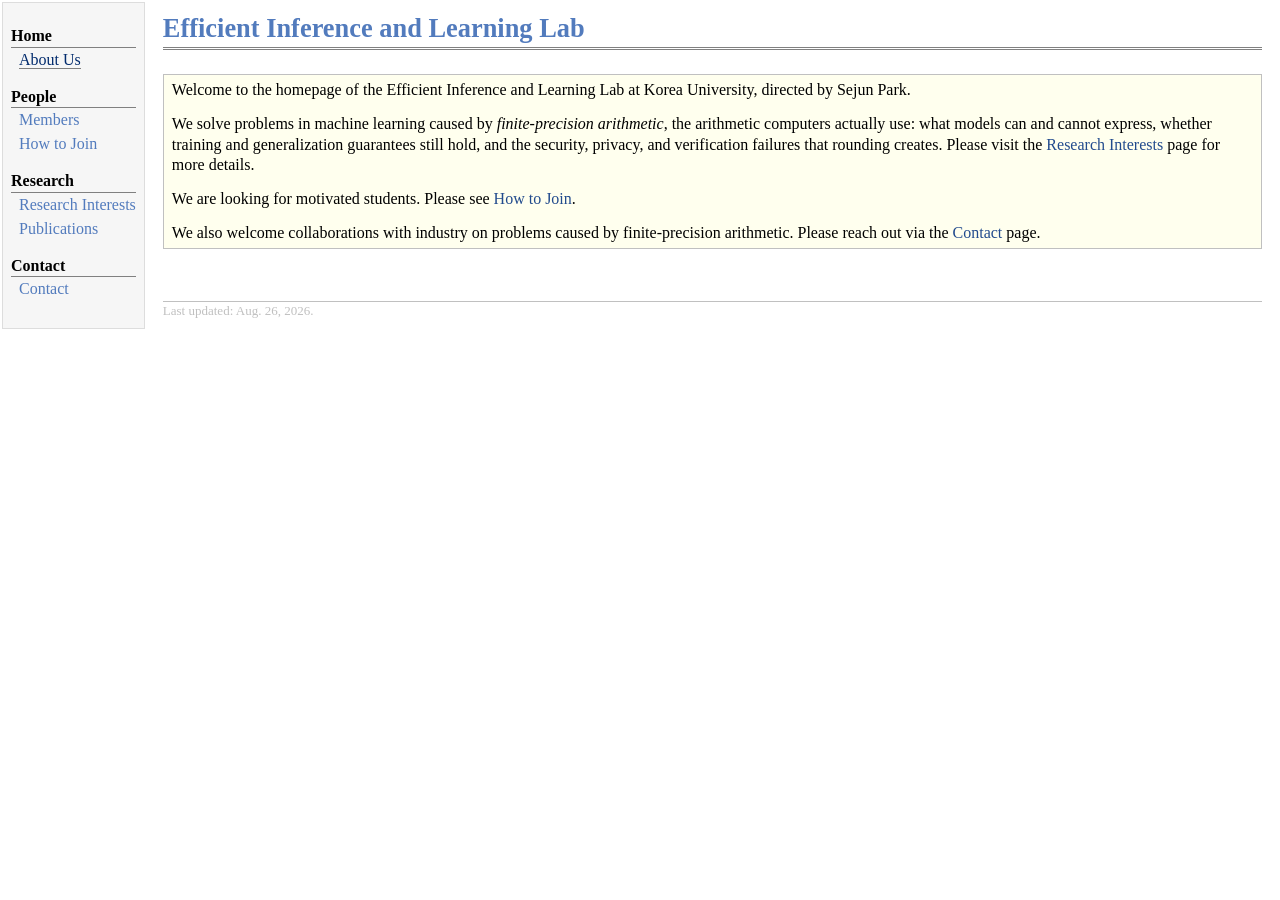
==== index.html @ c4d0ae03 "Initial commit: lab website Co-Authored-By: Claude Fable 5 <noreply@anthropic.com>" ====
<!DOCTYPE html PUBLIC "-//W3C//DTD XHTML 1.1//EN"
  "http://www.w3.org/TR/xhtml11/DTD/xhtml11.dtd">
<html xmlns="http://www.w3.org/1999/xhtml" xml:lang="en">
<head>
<meta http-equiv="Content-Type" content="text/html;charset=utf-8" />
<meta name="description" content="Efficient Inference and Learning Lab at Korea University, directed by Sejun Park. We solve machine learning problems caused by finite-precision arithmetic, such as floating-point operations: expressivity, training, generalization, security, privacy, and verification." />
<link rel="stylesheet" href="jemdoc.css" type="text/css" />
<link rel="icon" type="image/svg+xml" href="favicon.svg" />
<title>Efficient Inference and Learning Lab</title>
</head>
<body>
<table summary="Table for page layout." id="tlayout">
<tr valign="top">
<td id="layout-menu">
<div class="menu-category">Home</div>
<div class="menu-item"><a href="index.html" class="current">About&nbsp;Us</a></div>
<div class="menu-category">People</div>
<div class="menu-item"><a href="people.html">Members</a></div>
<div class="menu-item"><a href="join.html">How&nbsp;to&nbsp;Join</a></div>
<div class="menu-category">Research</div>
<div class="menu-item"><a href="research.html">Research&nbsp;Interests</a></div>
<div class="menu-item"><a href="publications.html">Publications</a></div>
<div class="menu-category">Contact</div>
<div class="menu-item"><a href="contact.html">Contact</a></div>
</td>
<td id="layout-content">
<div id="toptitle">
<h1>Efficient Inference and Learning Lab</h1>
</div>
<div class="infoblock">
<div class="blocktitle"></div>
<div class="blockcontent">
<p>Welcome to the homepage of the Efficient Inference and Learning Lab at Korea University, directed by Sejun Park.</p>
<p>We solve problems in machine learning caused by <i>finite-precision arithmetic</i>, the arithmetic computers actually use: what models can and cannot express, whether training and generalization guarantees still hold, and the security, privacy, and verification failures that rounding creates. Please visit the <a href="research.html">Research Interests</a> page for more details.</p>
<p>We are looking for motivated students. Please see <a href="join.html">How to Join</a>.</p>
<p>We also welcome collaborations with industry on problems caused by finite-precision arithmetic. Please reach out via the <a href="contact.html">Contact</a> page.</p>
</div></div>
<div id="footer">
<div id="footer-text">
Last updated: Aug. 26, 2026.
</div>
</div>
</td>
</tr>
</table>
</body>
</html>
---- jemdoc.css ----
﻿/* Default css file for jemdoc. */

table#tlayout {
    border: none;
    border-collapse: separate;
    background: white;
}

body {
	background: white;
	font-family: Georgia, serif;
	padding-bottom: 8px;
	margin: 0;
}

#layout-menu {
	background: #f6f6f6;
	border: 1px solid #dddddd;
	padding-top: 0.5em;
	padding-left: 8px;
	padding-right: 8px;
	font-size: 1.0em;
	width: auto;
	white-space: nowrap;
    text-align: left;
    vertical-align: top;
}

#layout-menu td {
	background: #f4f4f4;
    vertical-align: top;
}

#layout-content {
	padding-top: 0.0em;
	padding-left: 1.0em;
	padding-right: 1.0em;
    border: none;
    background: white;
    text-align: left;
    vertical-align: top;
}

#layout-menu a {
	line-height: 1.5em;
	margin-left: 0.5em;
}

tt {
    background: #ffffdd;
}

pre, tt {
	font-size: 90%;
	font-family: monaco, monospace;
}

a, a > tt {
	color: #224b8d;
	text-decoration: none;
}

a:hover {
	border-bottom: 1px gray dotted;
}

#layout-menu a.current:link, #layout-menu a.current:visited {
	color: #022b6d;
	border-bottom: 1px gray solid;
}
#layout-menu a:link, #layout-menu a:visited, #layout-menu a:hover {
	color: #527bbd;
	text-decoration: none;
}
#layout-menu a:hover {
	text-decoration: none;
}

div.menu-category {
	border-bottom: 1px solid gray;
	margin-top: 0.8em;
	padding-top: 0.2em;
	padding-bottom: 0.1em;
	font-weight: bold;
}

div.menu-item {
	padding-left: 16px;
	text-indent: -16px;
}

div#toptitle {
	padding-bottom: 0.2em;
	margin-bottom: 1.5em;
	border-bottom: 3px double gray;
}

/* Reduce space if we begin the page with a title. */
div#toptitle + h2, div#toptitle + h3 {
	margin-top: -0.7em;
}

div#subtitle {
	margin-top: 0.0em;
	margin-bottom: 0.0em;
	padding-top: 0em;
	padding-bottom: 0.1em;
}

em {
	font-style: italic;
}

strong {
	font-weight: bold;
}


h1, h2, h3 {
	color: #527bbd;
	margin-top: 0.7em;
	margin-bottom: 0.3em;
	padding-bottom: 0.2em;
	line-height: 1.0;
	padding-top: 0.5em;
	border-bottom: 1px solid #aaaaaa;
}

h1 {
	font-size: 165%;
}

h2 {
	padding-top: 0.8em;
	font-size: 125%;
}

h2 + h3 {
    padding-top: 0.2em;
}

h3 {
	font-size: 110%;
	border-bottom: none;
}

p {
	margin-top: 0.0em;
	margin-bottom: 0.8em;
	padding: 0;
	line-height: 1.3;
}

pre {
	padding: 0;
	margin: 0;
}

div#footer {
	font-size: small;
	border-top: 1px solid #c0c0c0;
	padding-top: 0.1em;
	margin-top: 4.0em;
	color: #c0c0c0;
}

div#footer a {
	color: #80a0b0;
}

div#footer-text {
	float: left;
	padding-bottom: 8px;
}

ul, ol, dl {
	margin-top: 0.2em;
	padding-top: 0;
	margin-bottom: 0.8em;
}

dt {
	margin-top: 0.5em;
	margin-bottom: 0;
}

dl {
	margin-left: 20px;
}

dd {
	color: #222222;
}

dd > *:first-child {
	margin-top: 0;
}

ul {
	list-style-position: outside;
	list-style-type: square;
}

p + ul, p + ol {
	margin-top: -0.5em;
}

li ul, li ol {
	margin-top: -0.3em;
}

ol {
	list-style-position: outside;
	list-style-type: decimal;
}

li p, dd p {
	margin-bottom: 0.3em;
}


ol ol {
	list-style-type: lower-alpha;
}

ol ol ol {
	list-style-type: lower-roman;
}

p + div.codeblock {
	margin-top: -0.6em;
}

div.codeblock, div.infoblock {
	margin-right: 0%;
	margin-top: 1.2em;
	margin-bottom: 1.3em;
}

div.blocktitle {
	font-weight: bold;
	color: #cd7b62;
	margin-top: 1.2em;
	margin-bottom: 0.1em;
}

div.blockcontent {
	border: 1px solid silver;
	padding: 0.3em 0.5em;
}

div.infoblock > div.blockcontent {
	background: #ffffee;
}

div.blockcontent p + ul, div.blockcontent p + ol {
	margin-top: 0.4em;
}

div.infoblock p {
	margin-bottom: 0em;
}

div.infoblock li p, div.infoblock dd p {
	margin-bottom: 0.5em;
}

div.infoblock p + p {
	margin-top: 0.8em;
}

div.codeblock > div.blockcontent {
	background: #f6f6f6;
}

span.pycommand {
	color: #000070;
}

span.statement {
	color: #008800;
}
span.builtin {
	color: #000088;
}
span.special {
	color: #990000;
}
span.operator {
	color: #880000;
}
span.error {
	color: #aa0000;
}
span.comment, span.comment > *, span.string, span.string > * {
	color: #606060;
}

@media print {
	#layout-menu { display: none; }
}

#fwtitle {
	margin: 2px;
}

#fwtitle #toptitle {
	padding-left: 0.5em;
	margin-bottom: 0.5em;
}

#layout-content h1:first-child, #layout-content h2:first-child, #layout-content h3:first-child {
	margin-top: -0.7em;
}

div#toptitle h1, #layout-content div#toptitle h1 {
	margin-bottom: 0.0em;
	padding-bottom: 0.1em;
	padding-top: 0;
	margin-top: 0.5em;
	border-bottom: none;
}

img.eq {
	padding: 0;
	padding-left: 0.1em;
	padding-right: 0.1em;
	margin: 0;
}

img.eqwl {
	padding-left: 2em;
	padding-top: 0.6em;
	padding-bottom: 0.2em;
	margin: 0;
}

table {
    border: 2px solid black;
    border-collapse: collapse;
}

td {
    padding: 2px;
    padding-left: 0.5em;
    padding-right: 0.5em;
    text-align: center;
    border: 1px solid gray;
}

table + table {
    margin-top: 1em;
}

tr.heading {
    font-weight: bold;
    border-bottom: 2px solid black;
}

img {
    border: none;
}

table.imgtable, table.imgtable td {
    border: none;
    text-align: left;
}
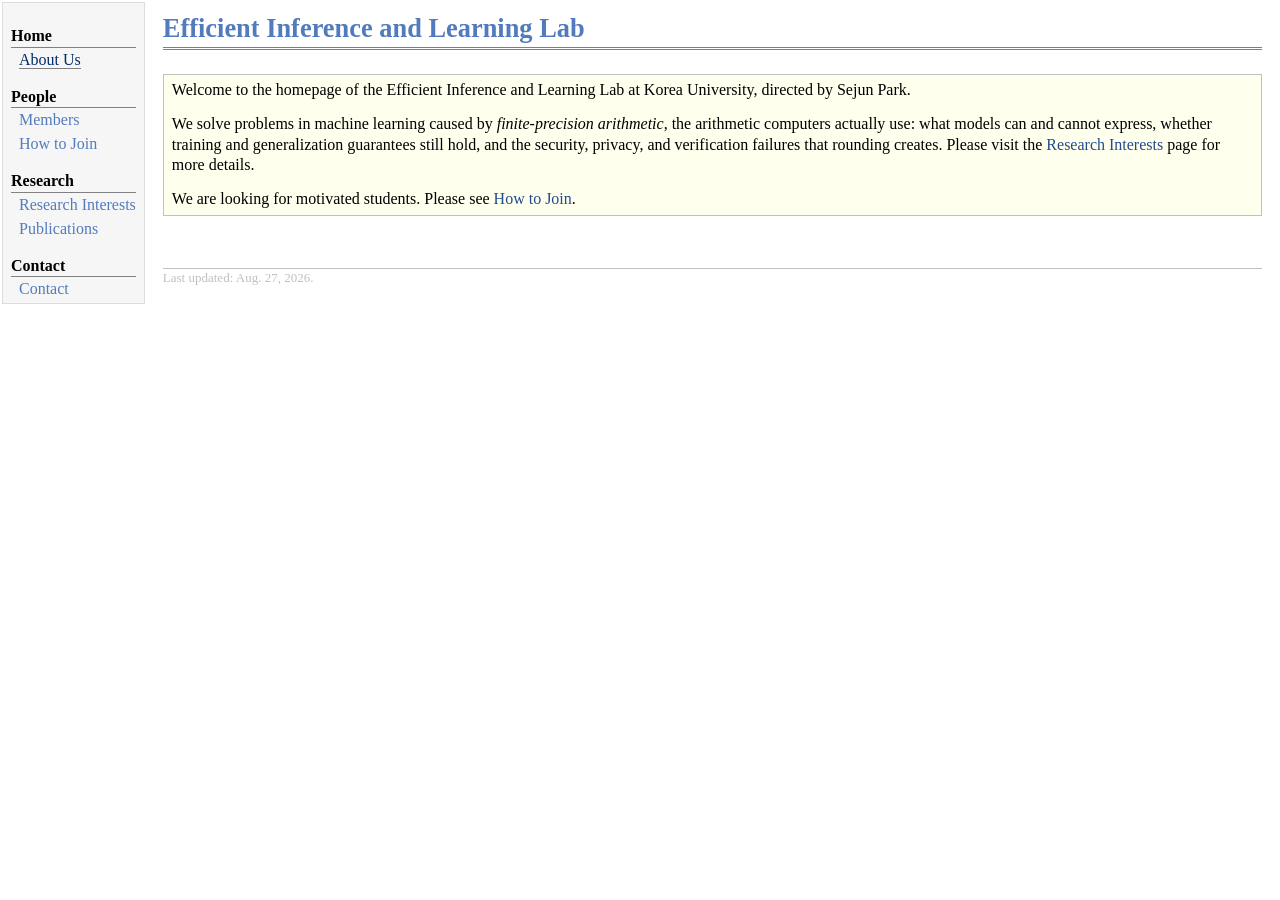
==== commit 5b07f1ea: "Remove industry collaboration sentences from About Us and Contact Co-Authored-By: Claude Fable 5 <no" ====
--- a/index.html
+++ b/index.html
@@ -33,11 +33,10 @@
 <p>Welcome to the homepage of the Efficient Inference and Learning Lab at Korea University, directed by Sejun Park.</p>
 <p>We solve problems in machine learning caused by <i>finite-precision arithmetic</i>, the arithmetic computers actually use: what models can and cannot express, whether training and generalization guarantees still hold, and the security, privacy, and verification failures that rounding creates. Please visit the <a href="research.html">Research Interests</a> page for more details.</p>
 <p>We are looking for motivated students. Please see <a href="join.html">How to Join</a>.</p>
-<p>We also welcome collaborations with industry on problems caused by finite-precision arithmetic. Please reach out via the <a href="contact.html">Contact</a> page.</p>
 </div></div>
 <div id="footer">
 <div id="footer-text">
-Last updated: Aug. 26, 2026.
+Last updated: Aug. 27, 2026.
 </div>
 </div>
 </td>
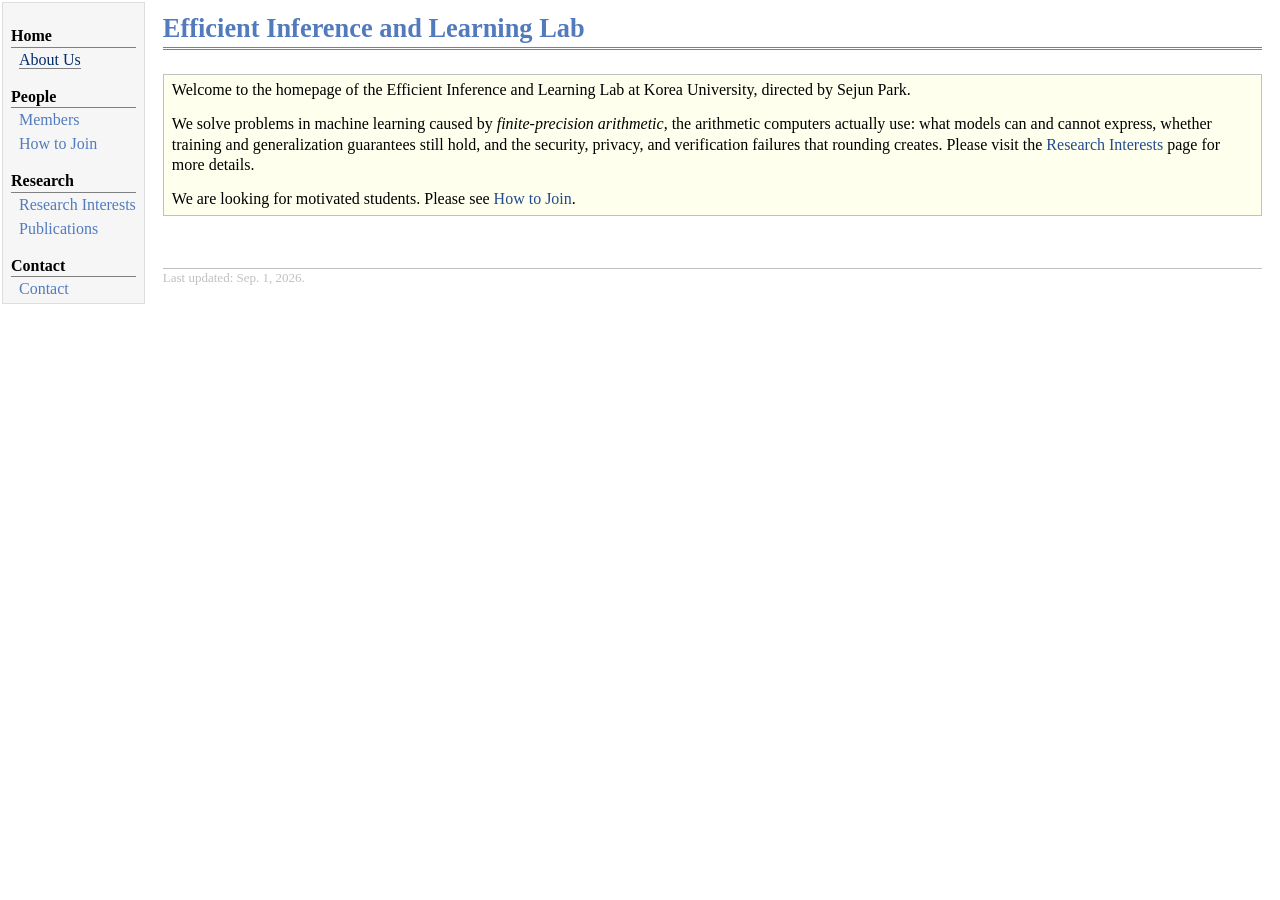
==== commit 3b2f8c93: "Bump last-updated date to Sep. 1, 2026 Co-Authored-By: Claude Fable 5 <noreply@anthropic.com>" ====
--- a/index.html
+++ b/index.html
@@ -36,7 +36,7 @@
 </div></div>
 <div id="footer">
 <div id="footer-text">
-Last updated: Aug. 27, 2026.
+Last updated: Sep. 1, 2026.
 </div>
 </div>
 </td>
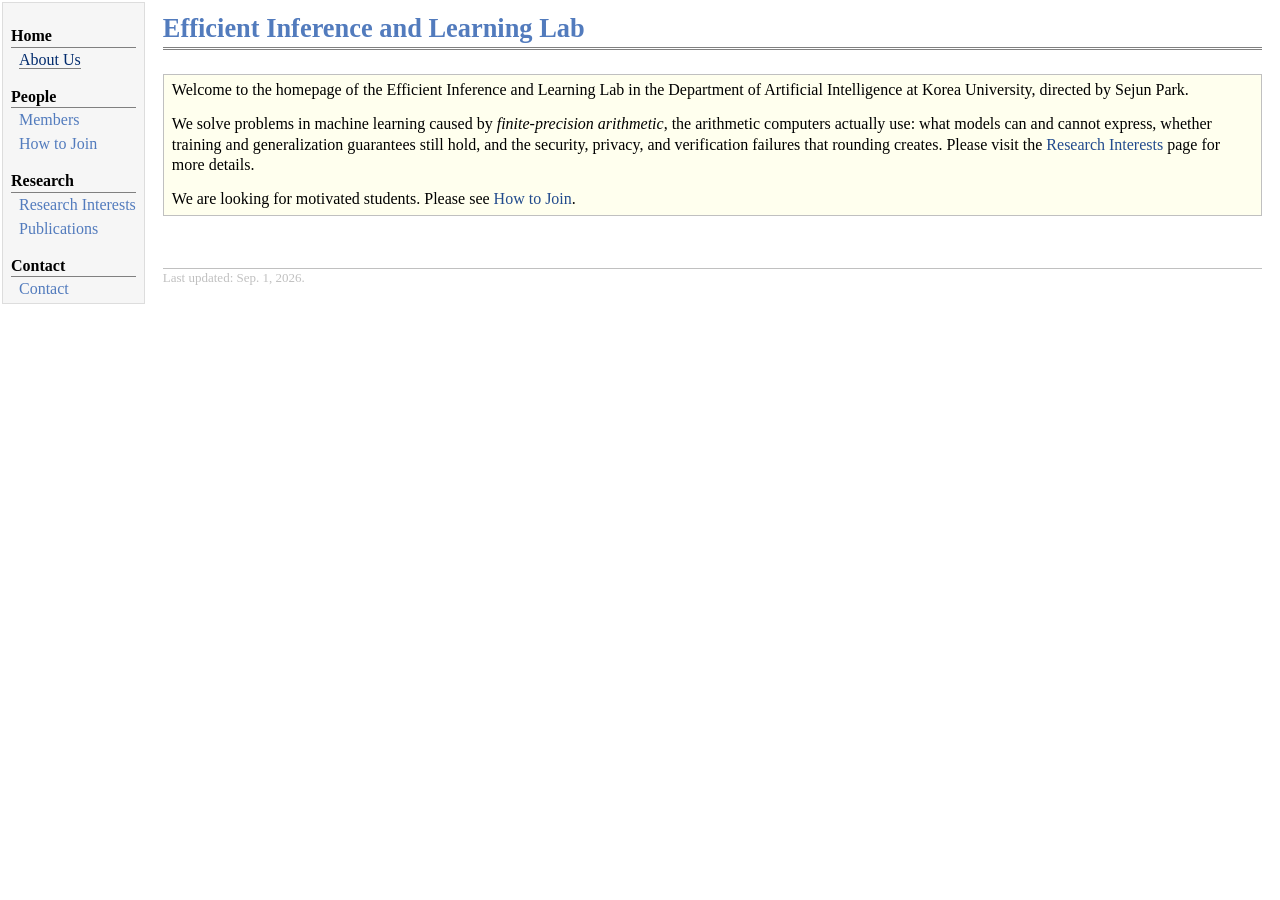
==== commit 19a4551d: "State department affiliation on the front page Co-Authored-By: Claude Fable 5 <noreply@anthropic.com" ====
--- a/index.html
+++ b/index.html
@@ -3,7 +3,7 @@
 <html xmlns="http://www.w3.org/1999/xhtml" xml:lang="en">
 <head>
 <meta http-equiv="Content-Type" content="text/html;charset=utf-8" />
-<meta name="description" content="Efficient Inference and Learning Lab at Korea University, directed by Sejun Park. We solve machine learning problems caused by finite-precision arithmetic, such as floating-point operations: expressivity, training, generalization, security, privacy, and verification." />
+<meta name="description" content="Efficient Inference and Learning Lab in the Department of Artificial Intelligence at Korea University, directed by Sejun Park. We solve machine learning problems caused by finite-precision arithmetic, such as floating-point operations: expressivity, training, generalization, security, privacy, and verification." />
 <link rel="stylesheet" href="jemdoc.css" type="text/css" />
 <link rel="icon" type="image/svg+xml" href="favicon.svg" />
 <title>Efficient Inference and Learning Lab</title>
@@ -30,7 +30,7 @@
 <div class="infoblock">
 <div class="blocktitle"></div>
 <div class="blockcontent">
-<p>Welcome to the homepage of the Efficient Inference and Learning Lab at Korea University, directed by Sejun Park.</p>
+<p>Welcome to the homepage of the Efficient Inference and Learning Lab in the Department of Artificial Intelligence at Korea University, directed by Sejun Park.</p>
 <p>We solve problems in machine learning caused by <i>finite-precision arithmetic</i>, the arithmetic computers actually use: what models can and cannot express, whether training and generalization guarantees still hold, and the security, privacy, and verification failures that rounding creates. Please visit the <a href="research.html">Research Interests</a> page for more details.</p>
 <p>We are looking for motivated students. Please see <a href="join.html">How to Join</a>.</p>
 </div></div>
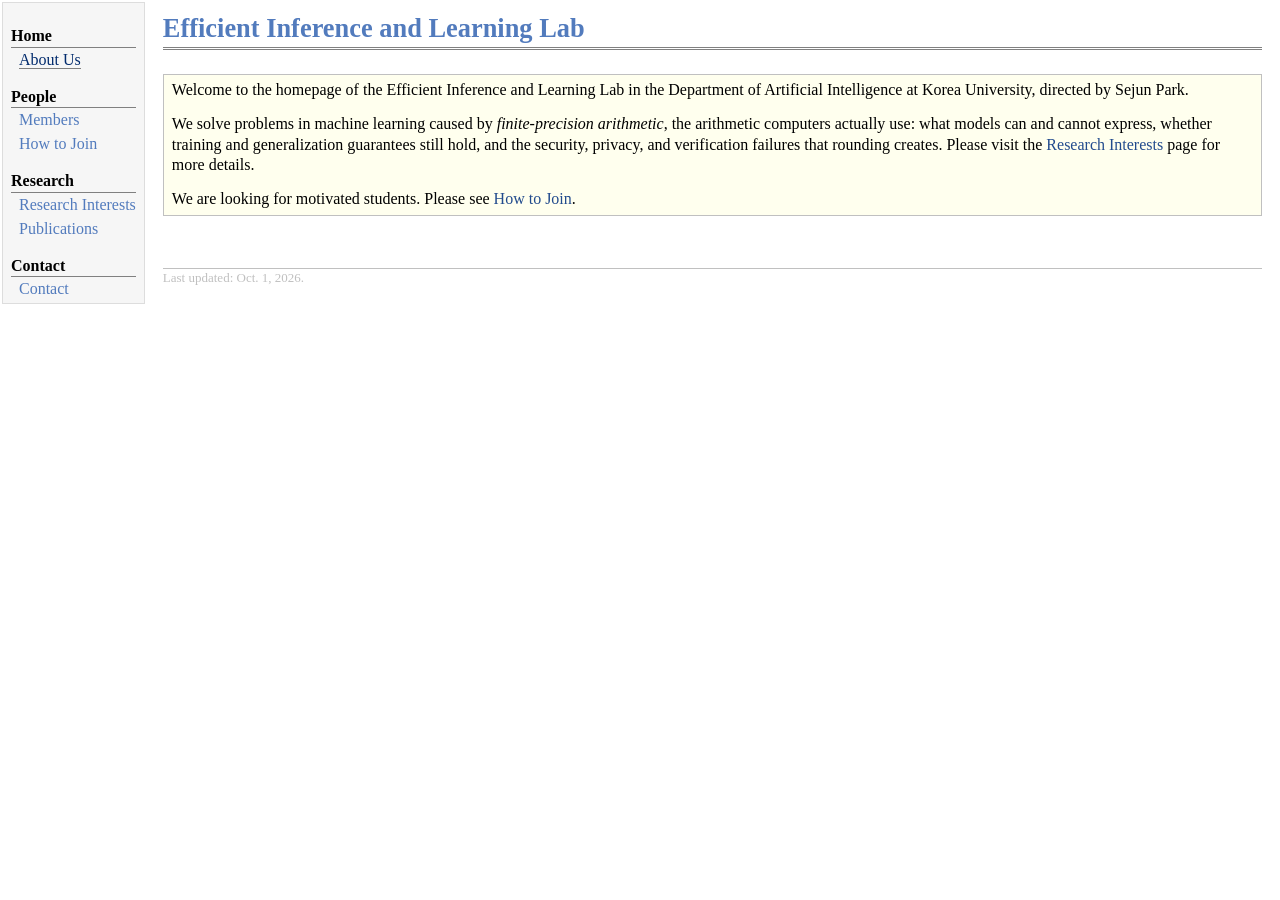
==== commit 105549fe: "Add NeurIPS 2026 paper (C27); update Jonghyun Shin's homepage link Co-Authored-By: Claude Fable 5 <n" ====
--- a/index.html
+++ b/index.html
@@ -36,7 +36,7 @@
 </div></div>
 <div id="footer">
 <div id="footer-text">
-Last updated: Sep. 1, 2026.
+Last updated: Oct. 1, 2026.
 </div>
 </div>
 </td>
